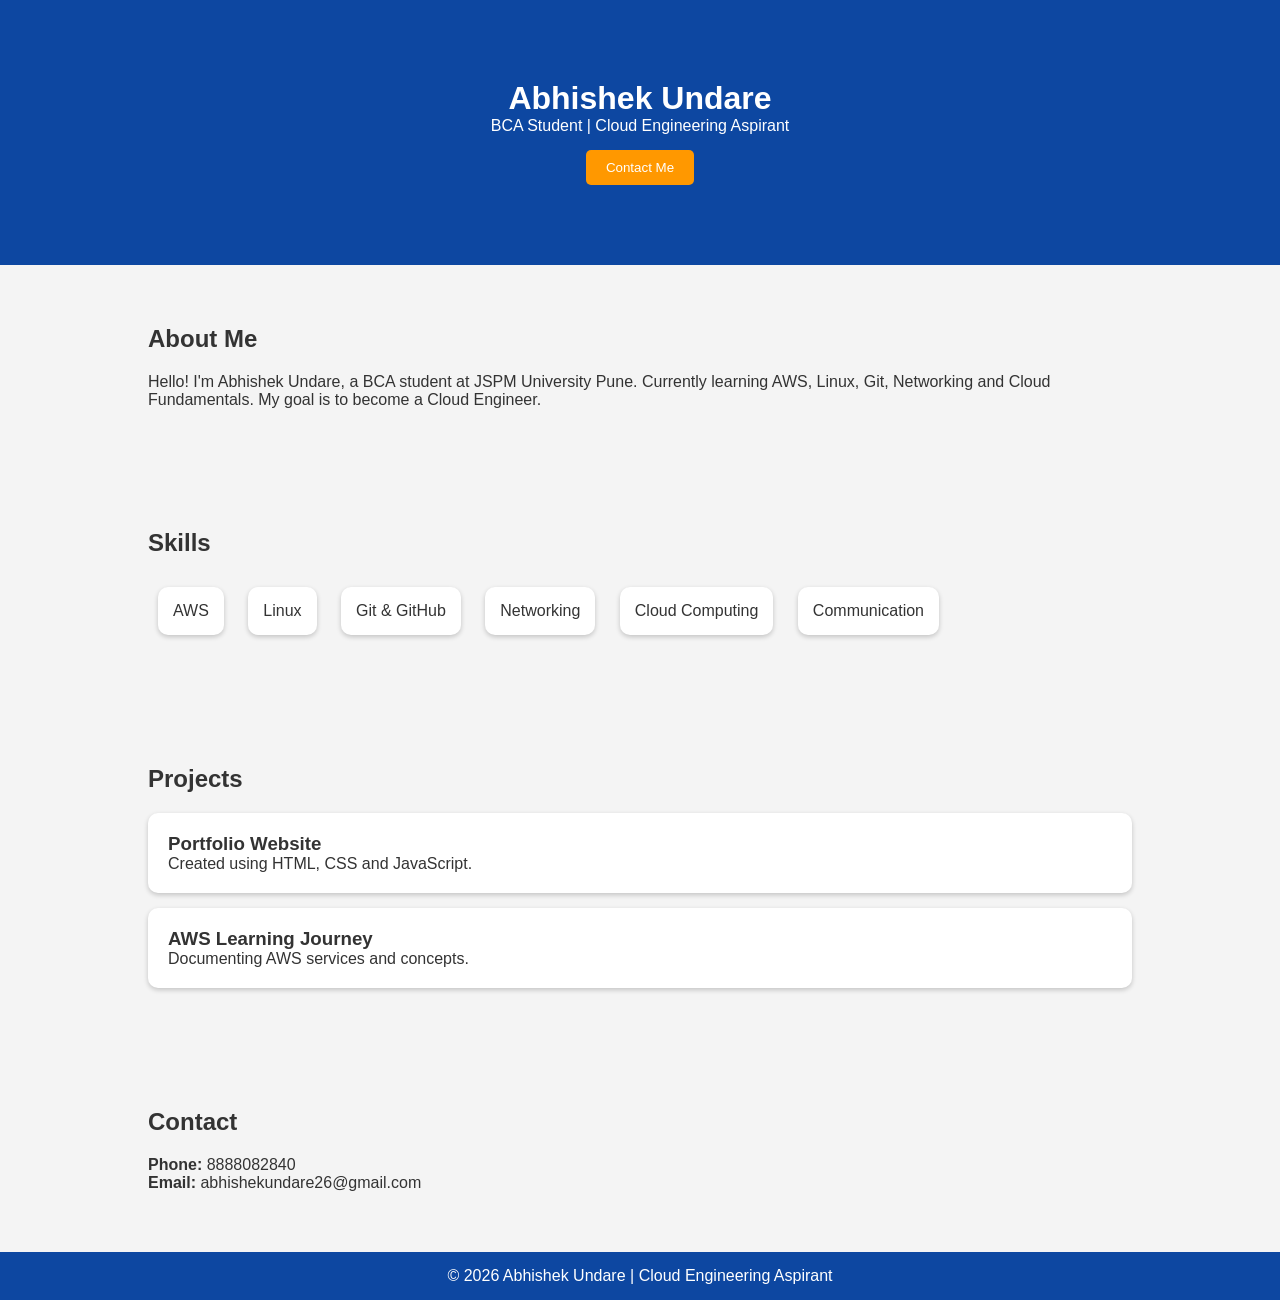
==== index.html @ de732a14 "add click here for linkedin" ====
<!DOCTYPE html>
<html lang="en">
<head>
    <meta charset="UTF-8">
    <meta name="viewport" content="width=device-width, initial-scale=1.0">
    <title>Abhishek Undare Portfolio</title>
    <link rel="stylesheet" href="style.css">
</head>
<body>

<header>
    <div class="container">
        <h1>Abhishek Undare</h1>
        <p>BCA Student | Cloud Engineering Aspirant</p>

        <button onclick="showMessage()">Contact Me</button>
    </div>
</header>

<section class="about">
    <div class="container">
        <h2>About Me</h2>

        <p>
            Hello! I'm Abhishek Undare, a BCA student at JSPM University Pune.
            Currently learning AWS, Linux, Git, Networking and Cloud Fundamentals.
            My goal is to become a Cloud Engineer.
        </p>
    </div>
</section>

<section class="skills">
    <div class="container">
        <h2>Skills</h2>

        <div class="skill-box">AWS</div>
        <div class="skill-box">Linux</div>
        <div class="skill-box">Git & GitHub</div>
        <div class="skill-box">Networking</div>
        <div class="skill-box">Cloud Computing</div>
        <div class="skill-box">Communication</div>
    </div>
</section>

<section class="projects">
    <div class="container">
        <h2>Projects</h2>

        <div class="project-card">
            <h3>Portfolio Website</h3>
            <p>Created using HTML, CSS and JavaScript.</p>
        </div>

        <div class="project-card">
            <h3>AWS Learning Journey</h3>
            <p>Documenting AWS services and concepts.</p>
        </div>
    </div>
</section>

<section class="contact">
    <div class="container">
        <h2>Contact</h2>

        <p><strong>Phone:</strong> 8888082840</p>
        <p><strong>Email:</strong> abhishekundare26@gmail.com</p>
    </div>
</section>

<footer>
    <p>© 2026 Abhishek Undare | Cloud Engineering Aspirant</p>
</footer>

<script src="script.js"></script>

</body>
</html>
---- style.css ----
*{
    margin:0;
    padding:0;
    box-sizing:border-box;
    font-family:Arial,sans-serif;
}

body{
    background:#f4f4f4;
    color:#333;
}

.container{
    width:80%;
    margin:auto;
    padding:20px;
}

header{
    background:#0d47a1;
    color:white;
    text-align:center;
    padding:60px 20px;
}

header button{
    margin-top:15px;
    padding:10px 20px;
    border:none;
    background:#ff9800;
    color:white;
    cursor:pointer;
    border-radius:5px;
}

section{
    padding:40px 0;
}

h2{
    margin-bottom:20px;
}

.skill-box{
    display:inline-block;
    background:white;
    padding:15px;
    margin:10px;
    border-radius:10px;
    box-shadow:0 2px 5px rgba(0,0,0,0.2);
}

.project-card{
    background:white;
    padding:20px;
    margin-top:15px;
    border-radius:10px;
    box-shadow:0 2px 5px rgba(0,0,0,0.2);
}

footer{
    background:#0d47a1;
    color:white;
    text-align:center;
    padding:15px;
}
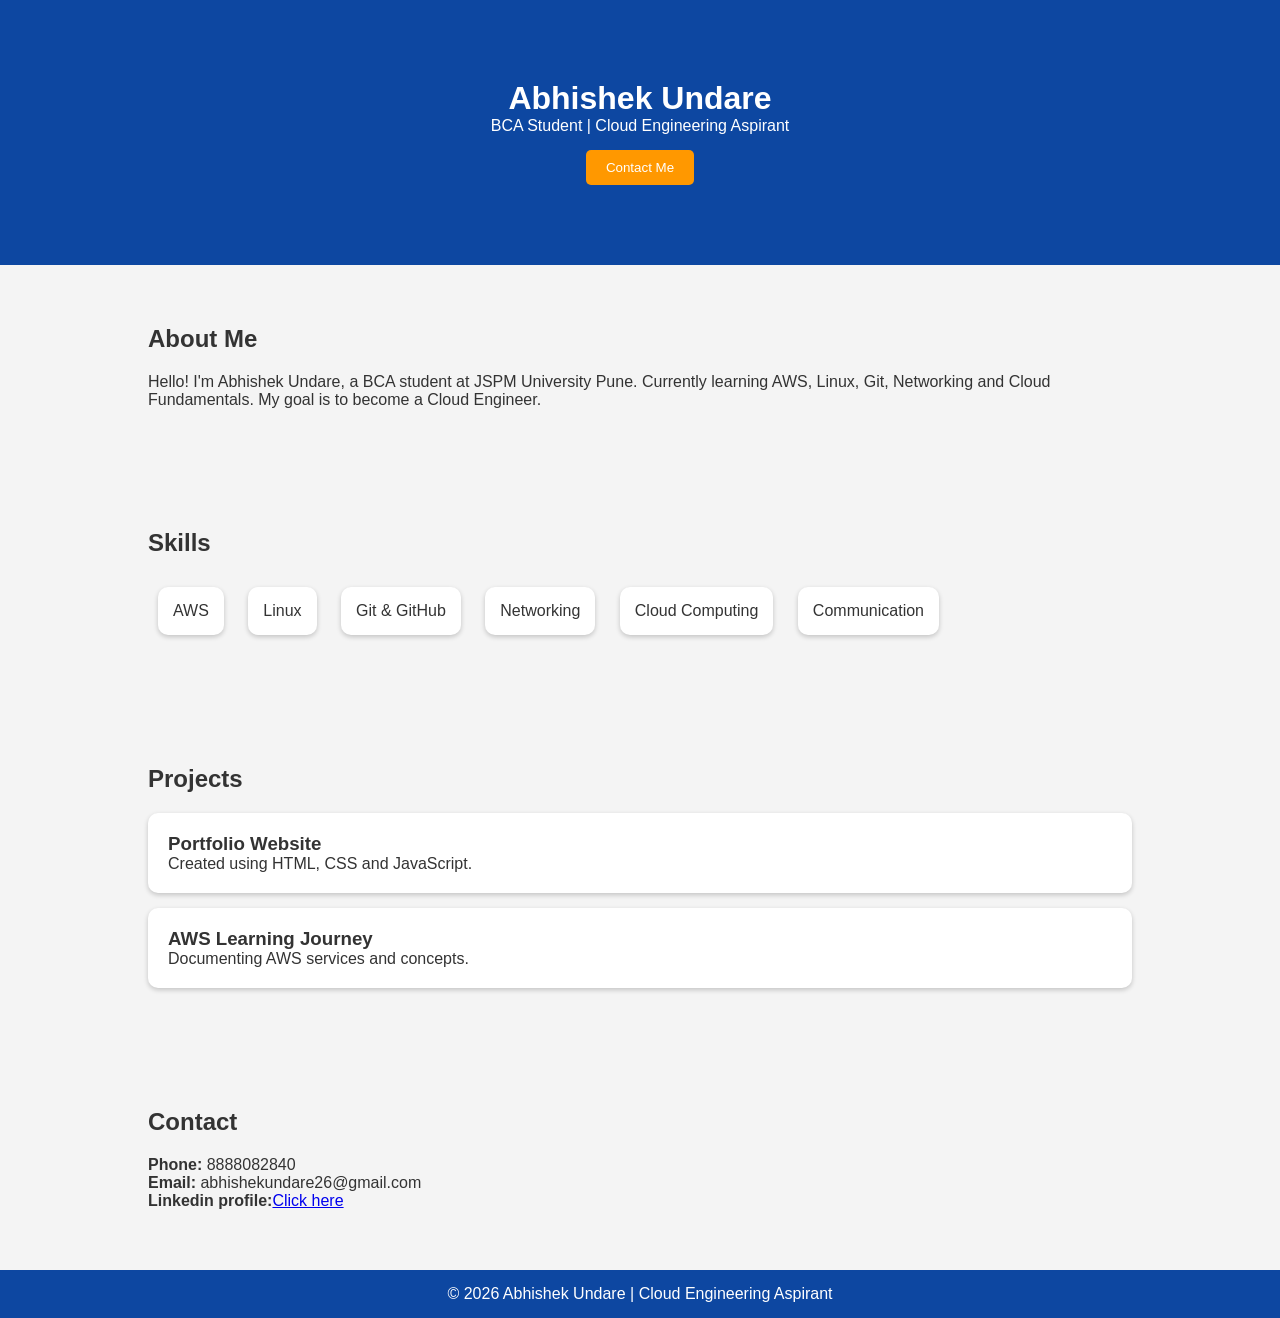
==== commit 13172258: "add linkedin link" ====
--- a/index.html
+++ b/index.html
@@ -64,6 +64,8 @@
 
         <p><strong>Phone:</strong> 8888082840</p>
         <p><strong>Email:</strong> abhishekundare26@gmail.com</p>
+        <p><strong>Linkedin profile:</strong><a href="/linkedin-profile.html">Click here</a> </p>
+
     </div>
 </section>
 
